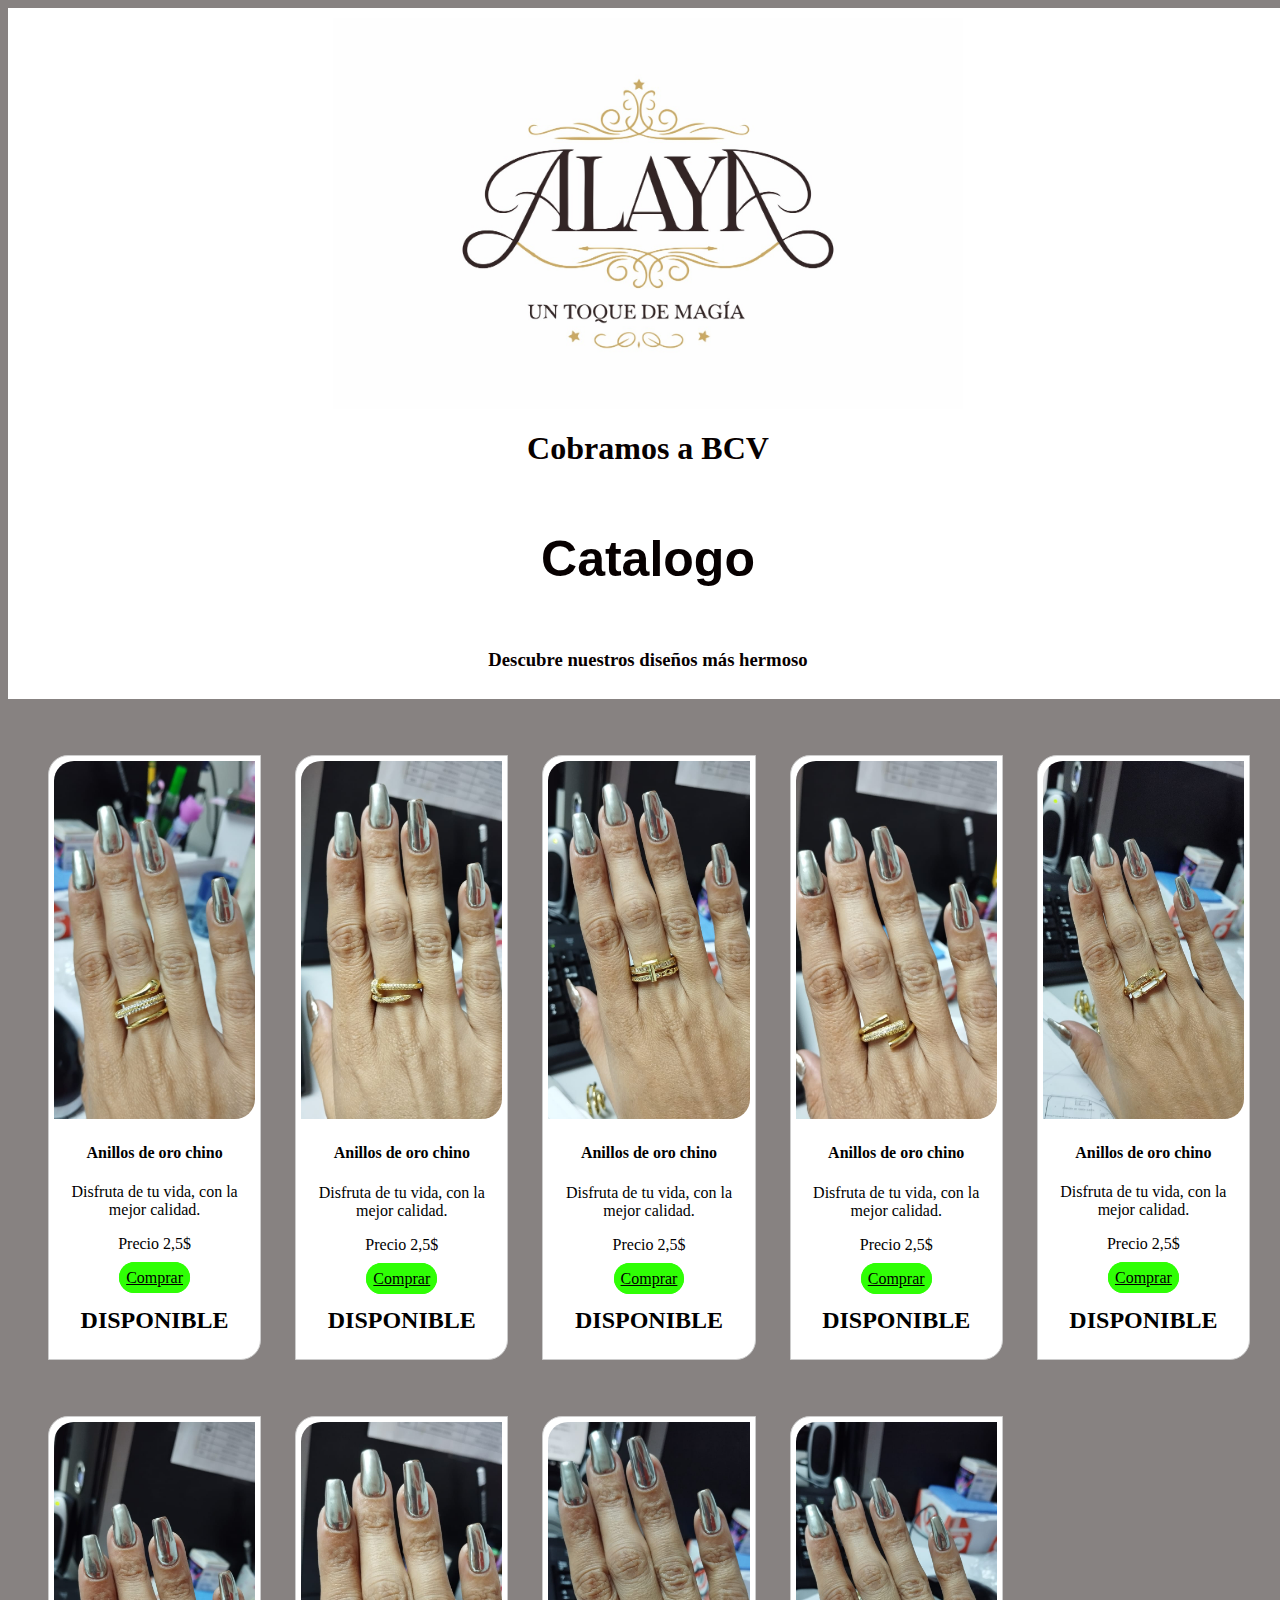
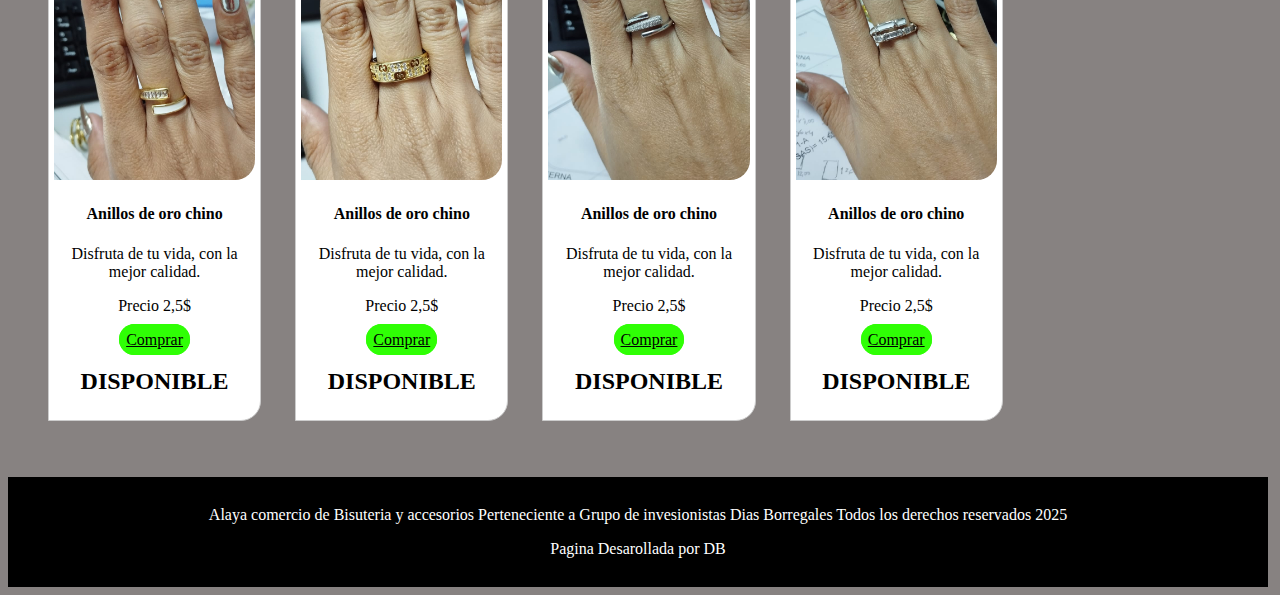
==== Anillos/index.html @ 885ee0d4 "Nueva versión 1.1" ====
<!DOCTYPE html>
<html lang="en">
<head>
    <meta charset="UTF-8">
    <meta name="viewport" content="width=device-width, initial-scale=1.0">
    <link rel="icon" href="alaya.jpg">
    <link rel="stylesheet" href="index.css">
    <title>Categoria Anillos</title>
</head>
<body>
    <nav>
        <img src="alaya.jpg" alt="">
        <h1>Cobramos a BCV</h1>
        <h2>Catalogo</h2>
        <h3>Descubre nuestros diseños más hermoso</h3>
        
    </nav>
    <div class="contenedor">
        <ul>         
            <li>
                <article>
                    <img src="producto/IMG-20250211-WA0025.jpg" alt="alaya">
                    <h4>Anillos de oro chino</h4>
                    <p>Disfruta de tu vida, con la mejor calidad.</p>
                    <p>Precio 2,5$</p>
                    <a href="https://w.app/alaya">Comprar</a>
                    <h2>DISPONIBLE</h2>
                </article>
            </li>
            <li>
                <article>
                    <img src="producto/IMG-20250211-WA0024.jpg" alt="alaya">
                    <h4>Anillos de oro chino</h4>
                    <p>Disfruta de tu vida, con la mejor calidad.</p>
                    <p>Precio 2,5$</p>
                    <a href="https://w.app/alaya">Comprar</a>
                    <h2>DISPONIBLE</h2>
                </article>
            </li>
            <li>
                <article>
                    <img src="producto/IMG-20250211-WA0023.jpg" alt="alaya">
                    <h4>Anillos de oro chino</h4>
                    <p>Disfruta de tu vida, con la mejor calidad.</p>
                    <p>Precio 2,5$</p>
                    <a href="https://w.app/alaya">Comprar</a>
                    <h2>DISPONIBLE</h2>
                </article>
            </li>
            <li>
                <article>
                    <img src="producto/IMG-20250211-WA0022.jpg" alt="alaya">
                    <h4>Anillos de oro chino</h4>
                    <p>Disfruta de tu vida, con la mejor calidad.</p>
                    <p>Precio 2,5$</p>
                    <a href="https://w.app/alaya">Comprar</a>
                    <h2>DISPONIBLE</h2>
                </article>
            </li>
            <li>
                <article>
                    <img src="producto/IMG-20250211-WA0021.jpg" alt="alaya">
                    <h4>Anillos de oro chino</h4>
                    <p>Disfruta de tu vida, con la mejor calidad.</p>
                    <p>Precio 2,5$</p>
                    <a href="https://w.app/alaya">Comprar</a>
                    <h2>DISPONIBLE</h2>
                </article>
            </li>
            <li>
                <article>
                    <img src="producto/IMG-20250211-WA0020.jpg" alt="alaya">
                    <h4>Anillos de oro chino</h4>
                    <p>Disfruta de tu vida, con la mejor calidad.</p>
                    <p>Precio 2,5$</p>
                    <a href="https://w.app/alaya">Comprar</a>
                    <h2>DISPONIBLE</h2>
                </article>
            </li>
            <li>
                <article>
                    <img src="producto/IMG-20250211-WA0019.jpg" alt="alaya">
                    <h4>Anillos de oro chino</h4>
                    <p>Disfruta de tu vida, con la mejor calidad.</p>
                    <p>Precio 2,5$</p>
                    <a href="https://w.app/alaya">Comprar</a>
                    <h2>DISPONIBLE</h2>
                </article>
            </li>
            <li>
                <article>
                    <img src="producto/IMG-20250211-WA0018.jpg" alt="alaya">
                    <h4>Anillos de oro chino</h4>
                    <p>Disfruta de tu vida, con la mejor calidad.</p>
                    <p>Precio 2,5$</p>
                    <a href="https://w.app/alaya">Comprar</a>
                    <h2>DISPONIBLE</h2>
                </article>
            </li>
            <li>
                <article>
                    <img src="producto/IMG-20250211-WA0017.jpg" alt="alaya">
                    <h4>Anillos de oro chino</h4>
                    <p>Disfruta de tu vida, con la mejor calidad.</p>
                    <p>Precio 2,5$</p>
                    <a href="https://w.app/alaya">Comprar</a>
                    <h2>DISPONIBLE</h2>
                </article>
            </li>

        </ul>
    </div>
    <footer>
        <p>Alaya comercio de Bisuteria y accesorios Perteneciente a
            Grupo de invesionistas Dias Borregales 
            Todos los derechos reservados 2025
        </p>
        <p>Pagina Desarollada por DB</p>
    </footer>
</html>
---- Anillos/index.css ----
body{
    background-color: rgb(135, 130, 129);
    max-width: calc(100% - 20px);
}

nav{
    display: flex;
    flex-direction: column;
    justify-content: space-between;
    align-items: center;
    background-color: rgb(255, 255, 255);
    color: rgb(7, 0, 0);
    padding: 10px;
    width: 100%;
    
    
}

nav h2{
    font-family: 'Franklin Gothic Medium', 'Arial Narrow', Arial, sans-serif;
    font-size: 50px;

}

nav img{
    width: 50%;
    height: 50%;
    font-size: 50px;
}

.contenedor ul{
    display: grid;
    grid-template-columns: repeat(auto-fit, minmax(200px, 1fr));
    grid-gap: 1rem;
    justify-content: center;
    padding: 20px;
    
    
    
}

.contenedor li{
    background-color: white;
    border: 1px solid #ccc;
    padding: 5px;
    text-align: center;
    margin: 20px;
    border-radius: 5px;
    list-style: none;
    max-width: 100%;
    min-width: 25%;
    width: calc(100% - 30px);
    justify-items: center;
    transition: 0.5s;
    border-radius: 20px 0 20px 0;
}


.contenedor li:hover{
    box-shadow: 5px 5px 5px;
    transform: scale(1.2);
    
}

.contenedor img{
    max-width: 100%;
    align-items: center;
    border-radius: 20px 0 20px 0;

}

.contenedor a{
    border: 2px solid rgb(47, 255, 5);
    color: rgb(0, 0, 0);
    background-color:rgb(47, 255, 5);
    border-radius: 25px;
    width: 100%;
    padding: 5px;
}

.contenedor a:hover{
    transform: rotate3d(1,2);
}

footer{
    background-color: black;
    color: white;
    text-align: center;
    padding: 1%;
}
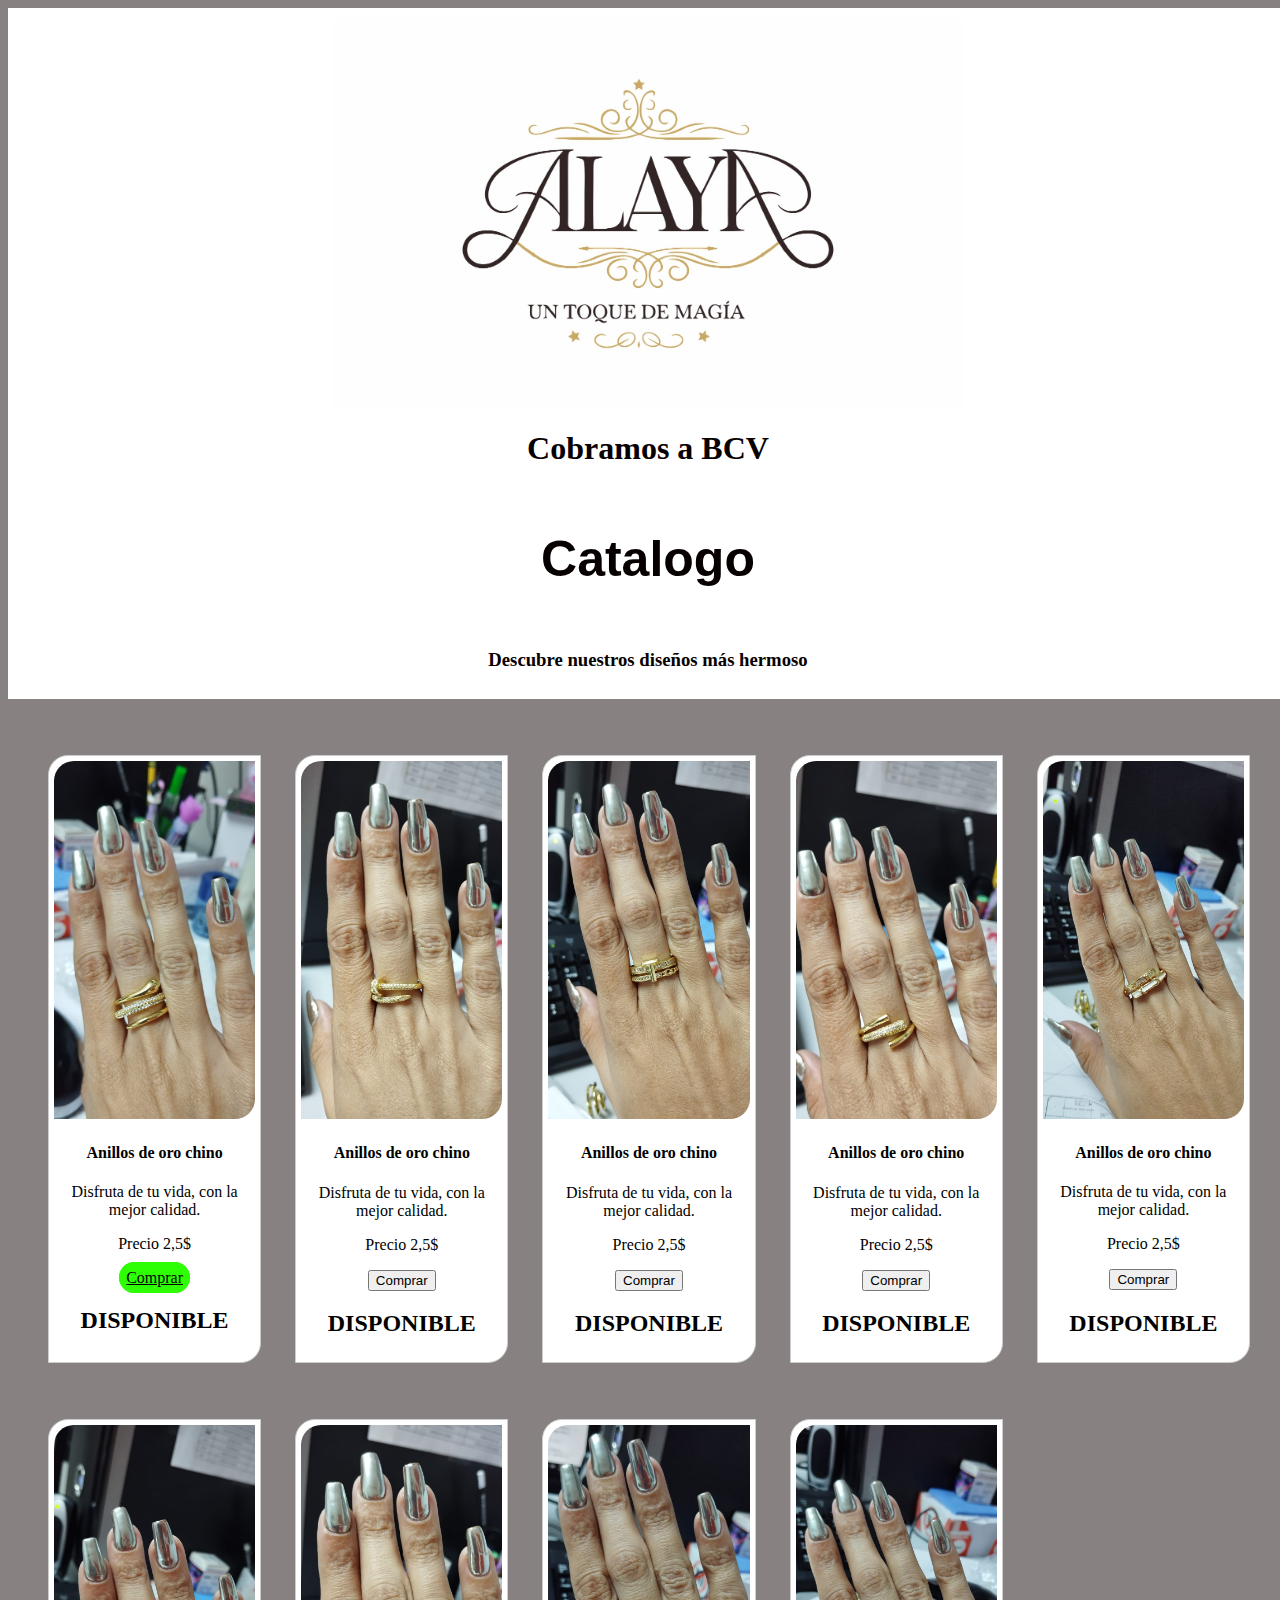
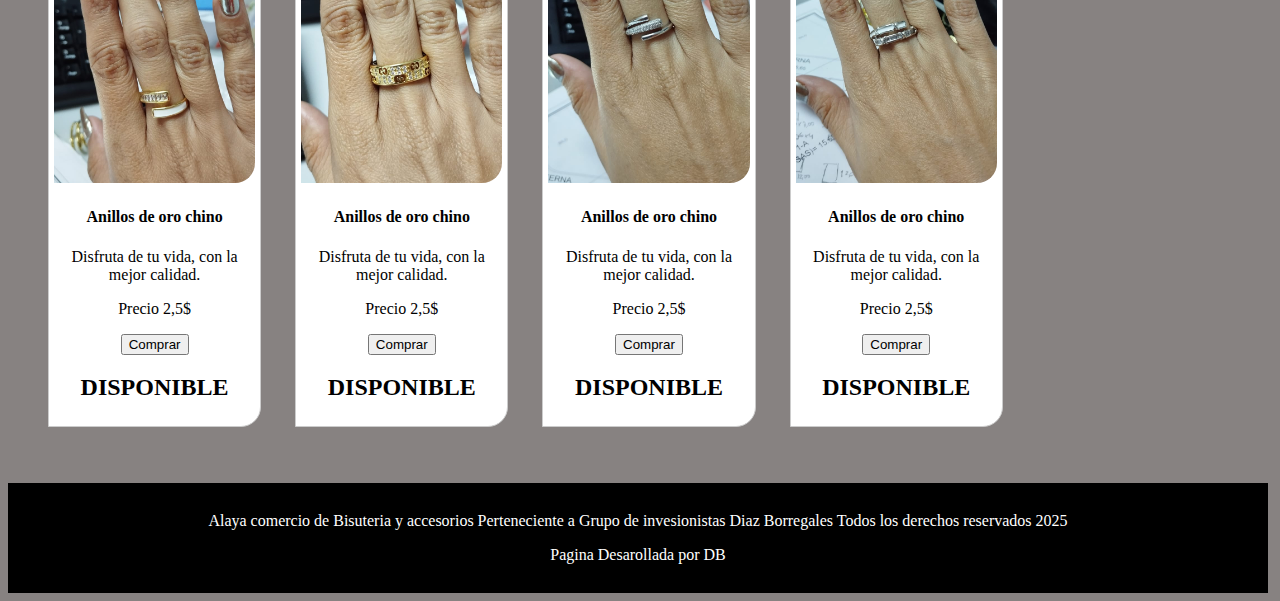
==== commit 8d990ba2: "Update index.html" ====
--- a/Anillos/index.html
+++ b/Anillos/index.html
@@ -4,6 +4,7 @@
     <meta charset="UTF-8">
     <meta name="viewport" content="width=device-width, initial-scale=1.0">
     <link rel="icon" href="alaya.jpg">
+    <script src="index.js"></script>
     <link rel="stylesheet" href="index.css">
     <title>Categoria Anillos</title>
 </head>
@@ -33,7 +34,7 @@
                     <h4>Anillos de oro chino</h4>
                     <p>Disfruta de tu vida, con la mejor calidad.</p>
                     <p>Precio 2,5$</p>
-                    <a href="https://w.app/alaya">Comprar</a>
+                    <button onclick="comprar()">Comprar</button>
                     <h2>DISPONIBLE</h2>
                 </article>
             </li>
@@ -43,7 +44,7 @@
                     <h4>Anillos de oro chino</h4>
                     <p>Disfruta de tu vida, con la mejor calidad.</p>
                     <p>Precio 2,5$</p>
-                    <a href="https://w.app/alaya">Comprar</a>
+                    <button onclick="comprar()">Comprar</button>
                     <h2>DISPONIBLE</h2>
                 </article>
             </li>
@@ -53,7 +54,7 @@
                     <h4>Anillos de oro chino</h4>
                     <p>Disfruta de tu vida, con la mejor calidad.</p>
                     <p>Precio 2,5$</p>
-                    <a href="https://w.app/alaya">Comprar</a>
+                    <button onclick="comprar()">Comprar</button>
                     <h2>DISPONIBLE</h2>
                 </article>
             </li>
@@ -63,7 +64,7 @@
                     <h4>Anillos de oro chino</h4>
                     <p>Disfruta de tu vida, con la mejor calidad.</p>
                     <p>Precio 2,5$</p>
-                    <a href="https://w.app/alaya">Comprar</a>
+                    <button onclick="comprar()">Comprar</button>
                     <h2>DISPONIBLE</h2>
                 </article>
             </li>
@@ -73,7 +74,7 @@
                     <h4>Anillos de oro chino</h4>
                     <p>Disfruta de tu vida, con la mejor calidad.</p>
                     <p>Precio 2,5$</p>
-                    <a href="https://w.app/alaya">Comprar</a>
+                    <button onclick="comprar()">Comprar</button>
                     <h2>DISPONIBLE</h2>
                 </article>
             </li>
@@ -83,7 +84,7 @@
                     <h4>Anillos de oro chino</h4>
                     <p>Disfruta de tu vida, con la mejor calidad.</p>
                     <p>Precio 2,5$</p>
-                    <a href="https://w.app/alaya">Comprar</a>
+                    <button onclick="comprar()">Comprar</button>
                     <h2>DISPONIBLE</h2>
                 </article>
             </li>
@@ -93,7 +94,7 @@
                     <h4>Anillos de oro chino</h4>
                     <p>Disfruta de tu vida, con la mejor calidad.</p>
                     <p>Precio 2,5$</p>
-                    <a href="https://w.app/alaya">Comprar</a>
+                    <button onclick="comprar()">Comprar</button>
                     <h2>DISPONIBLE</h2>
                 </article>
             </li>
@@ -103,7 +104,7 @@
                     <h4>Anillos de oro chino</h4>
                     <p>Disfruta de tu vida, con la mejor calidad.</p>
                     <p>Precio 2,5$</p>
-                    <a href="https://w.app/alaya">Comprar</a>
+                    <button onclick="comprar()">Comprar</button>
                     <h2>DISPONIBLE</h2>
                 </article>
             </li>
@@ -112,7 +113,7 @@
     </div>
     <footer>
         <p>Alaya comercio de Bisuteria y accesorios Perteneciente a
-            Grupo de invesionistas Dias Borregales 
+            Grupo de invesionistas Diaz Borregales 
             Todos los derechos reservados 2025
         </p>
         <p>Pagina Desarollada por DB</p>
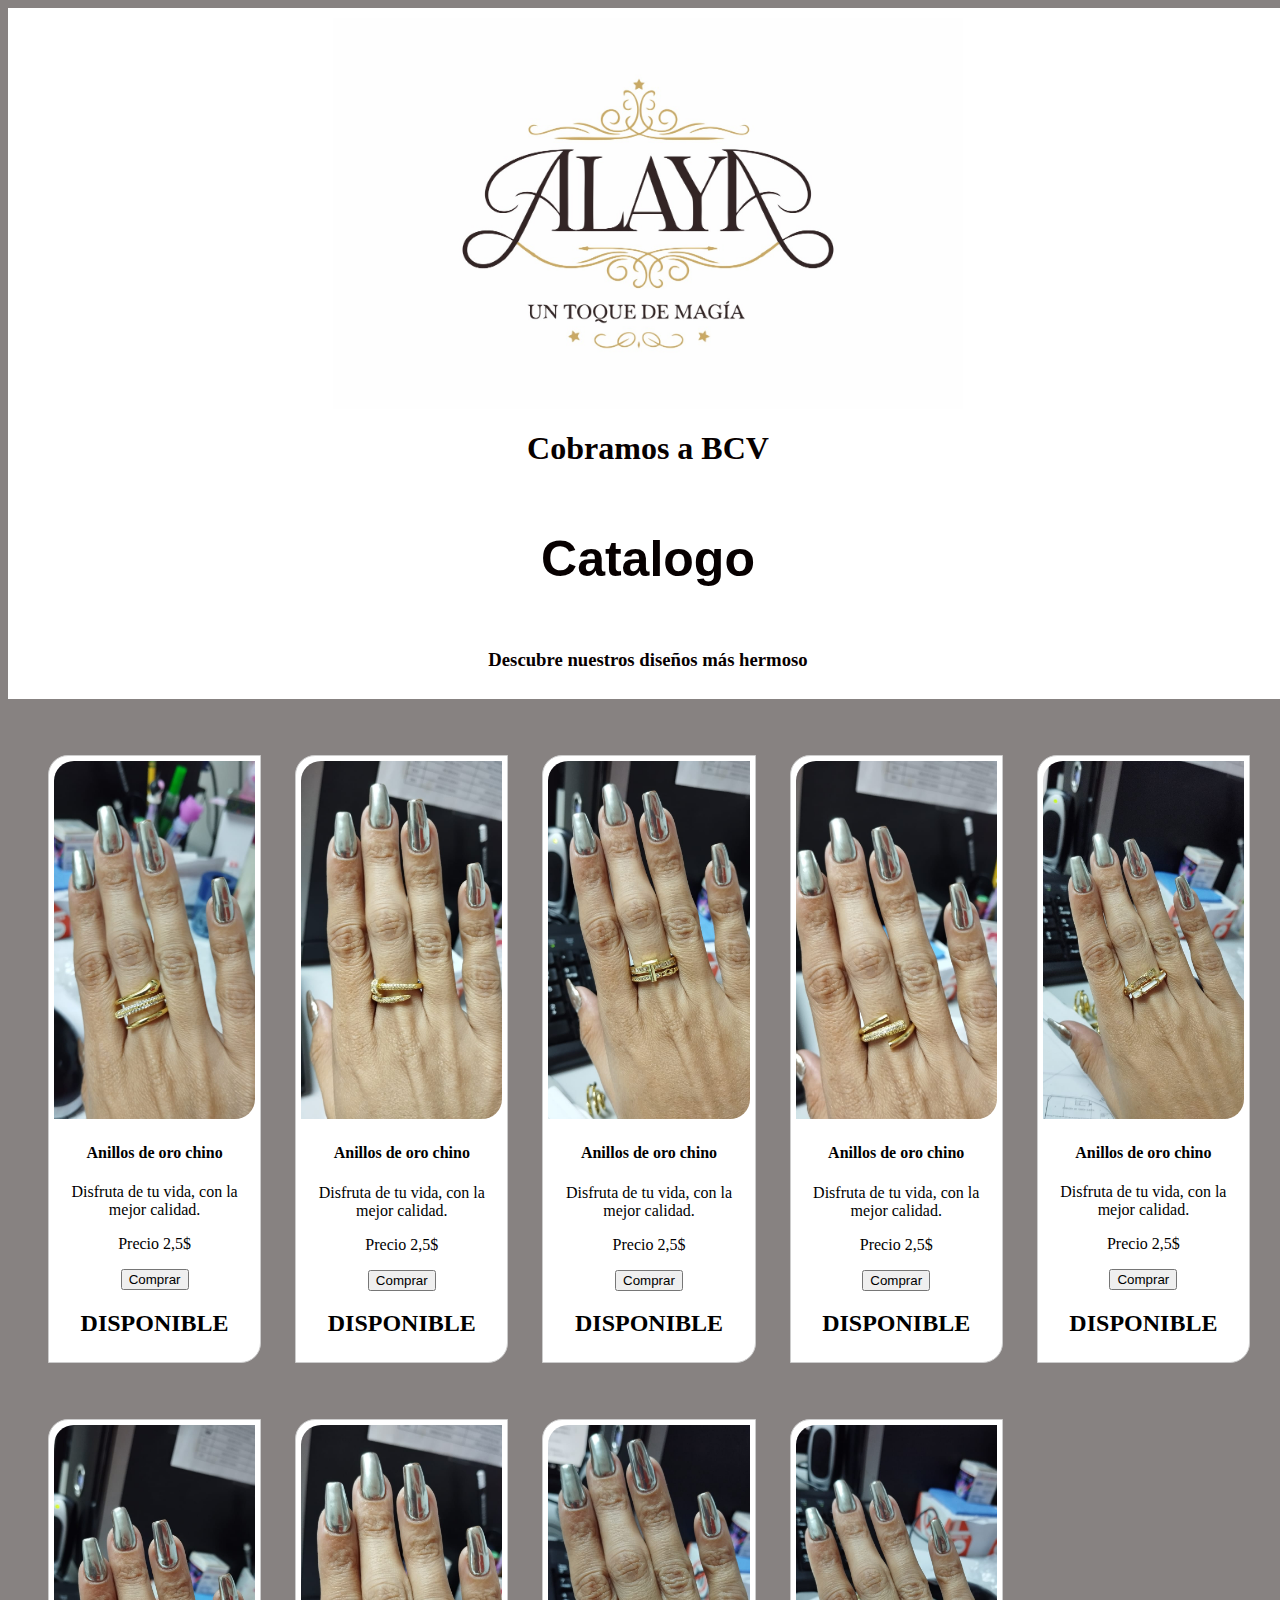
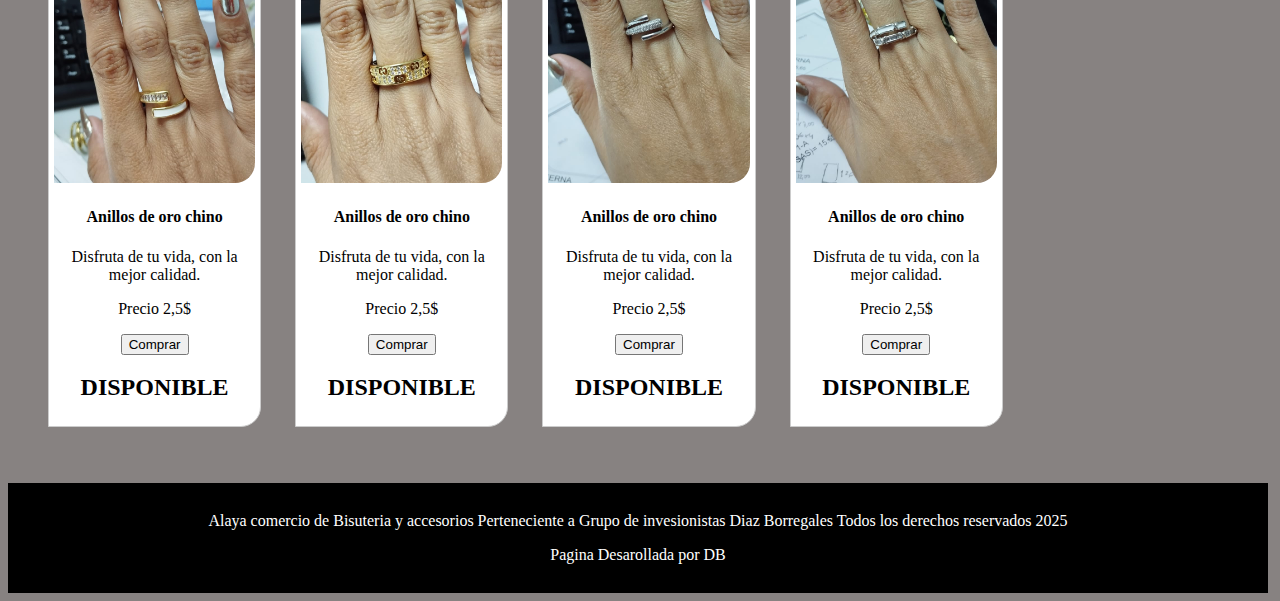
==== commit 4be33f14: "Update index.html" ====
--- a/Anillos/index.html
+++ b/Anillos/index.html
@@ -24,7 +24,7 @@
                     <h4>Anillos de oro chino</h4>
                     <p>Disfruta de tu vida, con la mejor calidad.</p>
                     <p>Precio 2,5$</p>
-                    <a href="https://w.app/alaya">Comprar</a>
+                    <button onclick="comprar()">Comprar</button>
                     <h2>DISPONIBLE</h2>
                 </article>
             </li>
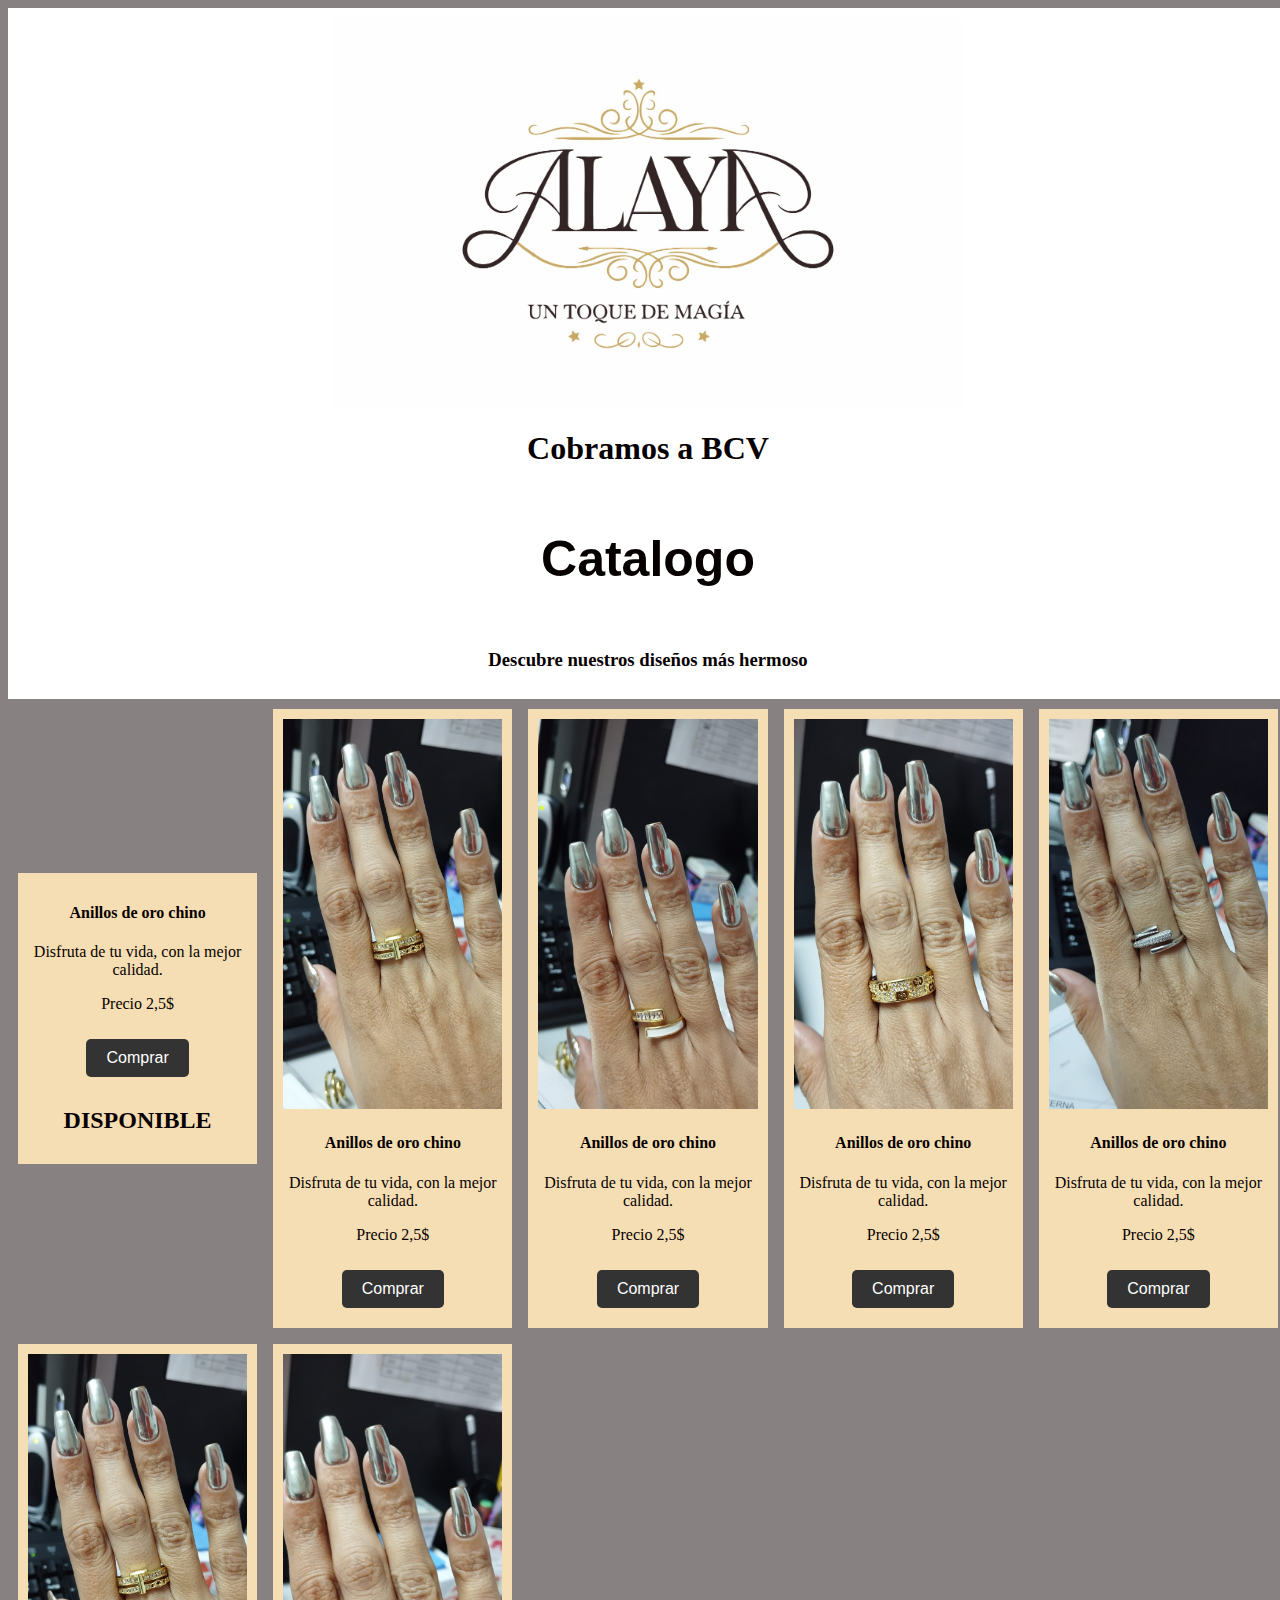
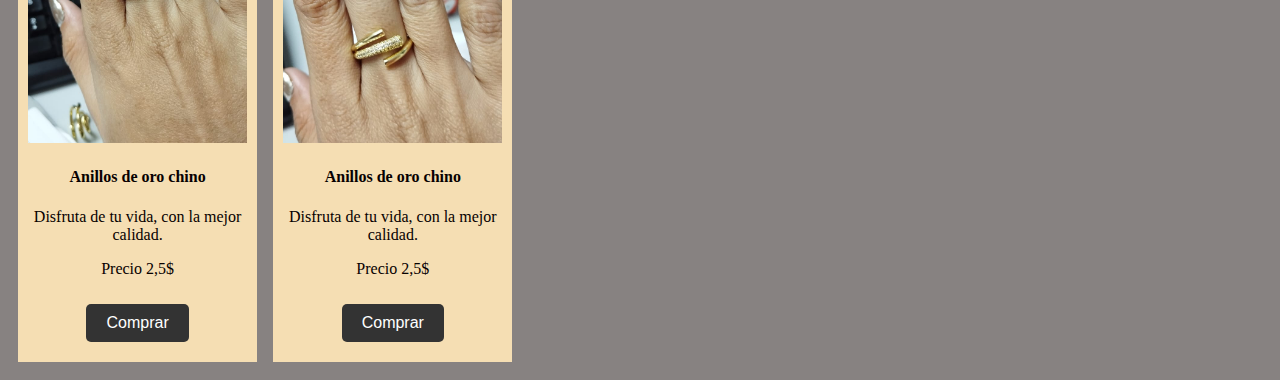
==== commit 80a5cf18: "nuevo.vercion" ====
--- a/Anillos/index.html
+++ b/Anillos/index.html
@@ -4,7 +4,7 @@
     <meta charset="UTF-8">
     <meta name="viewport" content="width=device-width, initial-scale=1.0">
     <link rel="icon" href="alaya.jpg">
-    <script src="index.js"></script>
+    
     <link rel="stylesheet" href="index.css">
     <title>Categoria Anillos</title>
 </head>
@@ -17,105 +17,20 @@
         
     </nav>
     <div class="contenedor">
-        <ul>         
-            <li>
+               
+            <div class="li">
                 <article>
-                    <img src="producto/IMG-20250211-WA0025.jpg" alt="alaya">
+                    <div class="img"></div>
                     <h4>Anillos de oro chino</h4>
                     <p>Disfruta de tu vida, con la mejor calidad.</p>
                     <p>Precio 2,5$</p>
                     <button onclick="comprar()">Comprar</button>
                     <h2>DISPONIBLE</h2>
                 </article>
-            </li>
-            <li>
-                <article>
-                    <img src="producto/IMG-20250211-WA0024.jpg" alt="alaya">
-                    <h4>Anillos de oro chino</h4>
-                    <p>Disfruta de tu vida, con la mejor calidad.</p>
-                    <p>Precio 2,5$</p>
-                    <button onclick="comprar()">Comprar</button>
-                    <h2>DISPONIBLE</h2>
-                </article>
-            </li>
-            <li>
-                <article>
-                    <img src="producto/IMG-20250211-WA0023.jpg" alt="alaya">
-                    <h4>Anillos de oro chino</h4>
-                    <p>Disfruta de tu vida, con la mejor calidad.</p>
-                    <p>Precio 2,5$</p>
-                    <button onclick="comprar()">Comprar</button>
-                    <h2>DISPONIBLE</h2>
-                </article>
-            </li>
-            <li>
-                <article>
-                    <img src="producto/IMG-20250211-WA0022.jpg" alt="alaya">
-                    <h4>Anillos de oro chino</h4>
-                    <p>Disfruta de tu vida, con la mejor calidad.</p>
-                    <p>Precio 2,5$</p>
-                    <button onclick="comprar()">Comprar</button>
-                    <h2>DISPONIBLE</h2>
-                </article>
-            </li>
-            <li>
-                <article>
-                    <img src="producto/IMG-20250211-WA0021.jpg" alt="alaya">
-                    <h4>Anillos de oro chino</h4>
-                    <p>Disfruta de tu vida, con la mejor calidad.</p>
-                    <p>Precio 2,5$</p>
-                    <button onclick="comprar()">Comprar</button>
-                    <h2>DISPONIBLE</h2>
-                </article>
-            </li>
-            <li>
-                <article>
-                    <img src="producto/IMG-20250211-WA0020.jpg" alt="alaya">
-                    <h4>Anillos de oro chino</h4>
-                    <p>Disfruta de tu vida, con la mejor calidad.</p>
-                    <p>Precio 2,5$</p>
-                    <button onclick="comprar()">Comprar</button>
-                    <h2>DISPONIBLE</h2>
-                </article>
-            </li>
-            <li>
-                <article>
-                    <img src="producto/IMG-20250211-WA0019.jpg" alt="alaya">
-                    <h4>Anillos de oro chino</h4>
-                    <p>Disfruta de tu vida, con la mejor calidad.</p>
-                    <p>Precio 2,5$</p>
-                    <button onclick="comprar()">Comprar</button>
-                    <h2>DISPONIBLE</h2>
-                </article>
-            </li>
-            <li>
-                <article>
-                    <img src="producto/IMG-20250211-WA0018.jpg" alt="alaya">
-                    <h4>Anillos de oro chino</h4>
-                    <p>Disfruta de tu vida, con la mejor calidad.</p>
-                    <p>Precio 2,5$</p>
-                    <button onclick="comprar()">Comprar</button>
-                    <h2>DISPONIBLE</h2>
-                </article>
-            </li>
-            <li>
-                <article>
-                    <img src="producto/IMG-20250211-WA0017.jpg" alt="alaya">
-                    <h4>Anillos de oro chino</h4>
-                    <p>Disfruta de tu vida, con la mejor calidad.</p>
-                    <p>Precio 2,5$</p>
-                    <button onclick="comprar()">Comprar</button>
-                    <h2>DISPONIBLE</h2>
-                </article>
-            </li>
-
-        </ul>
-    </div>
-    <footer>
-        <p>Alaya comercio de Bisuteria y accesorios Perteneciente a
-            Grupo de invesionistas Diaz Borregales 
-            Todos los derechos reservados 2025
-        </p>
-        <p>Pagina Desarollada por DB</p>
-    </footer>
+            </div>
+            <script src="index.js"></script>       
+    
+        
+    </body>
+  
 </html>
--- a/Anillos/index.css
+++ b/Anillos/index.css
@@ -28,48 +28,34 @@
     font-size: 50px;
 }
 
-.contenedor ul{
+
+
+.contenedor{
     display: grid;
     grid-template-columns: repeat(auto-fit, minmax(200px, 1fr));
     grid-gap: 1rem;
-    justify-content: center;
-    padding: 20px;
-    
-    
-    
-}
-
-.contenedor li{
-    background-color: white;
-    border: 1px solid #ccc;
-    padding: 5px;
-    text-align: center;
-    margin: 20px;
-    border-radius: 5px;
-    list-style: none;
-    max-width: 100%;
-    min-width: 25%;
-    width: calc(100% - 30px);
-    justify-items: center;
-    transition: 0.5s;
-    border-radius: 20px 0 20px 0;
-}
-
-
-.contenedor li:hover{
-    box-shadow: 5px 5px 5px;
-    transform: scale(1.2);
-    
+    justify-content: space-around;
+    align-items: center;
+    color: rgb(7, 0, 0);
+    padding: 10px;
+    width: 100%;
 }
 
 .contenedor img{
-    max-width: 100%;
-    align-items: center;
-    border-radius: 20px 0 20px 0;
-
+    width: 100%;
+    height: 100%;
 }
 
-.contenedor a{
+.li{
+    display: inline-block;
+    list-style: none;
+    text-align: center;
+    padding: 10px;
+    background: wheat;
+    max-width: calc(100% - 20px);
+}
+
+.a{
     border: 2px solid rgb(47, 255, 5);
     color: rgb(0, 0, 0);
     background-color:rgb(47, 255, 5);
@@ -78,13 +64,38 @@
     padding: 5px;
 }
 
-.contenedor a:hover{
+.a:hover{
     transform: rotate3d(1,2);
 }
 
+
+
+article button{
+    margin: 10px;
+    padding: 10px 20px;
+    background-color: #333;
+    color: #fff;
+    border: none;
+    border-radius: 5px;
+    font-size: 16px;
+    cursor: pointer;
+    transition: background-color 0.5s ease;
+}   
+
+article button:hover{
+    background-color: #555;
+}
+
+
 footer{
+    display: flow-root;
+    flex-direction: column;
+    justify-content: space-between;
+    width: 100%;
+    
     background-color: black;
     color: white;
     text-align: center;
     padding: 1%;
 }
+
